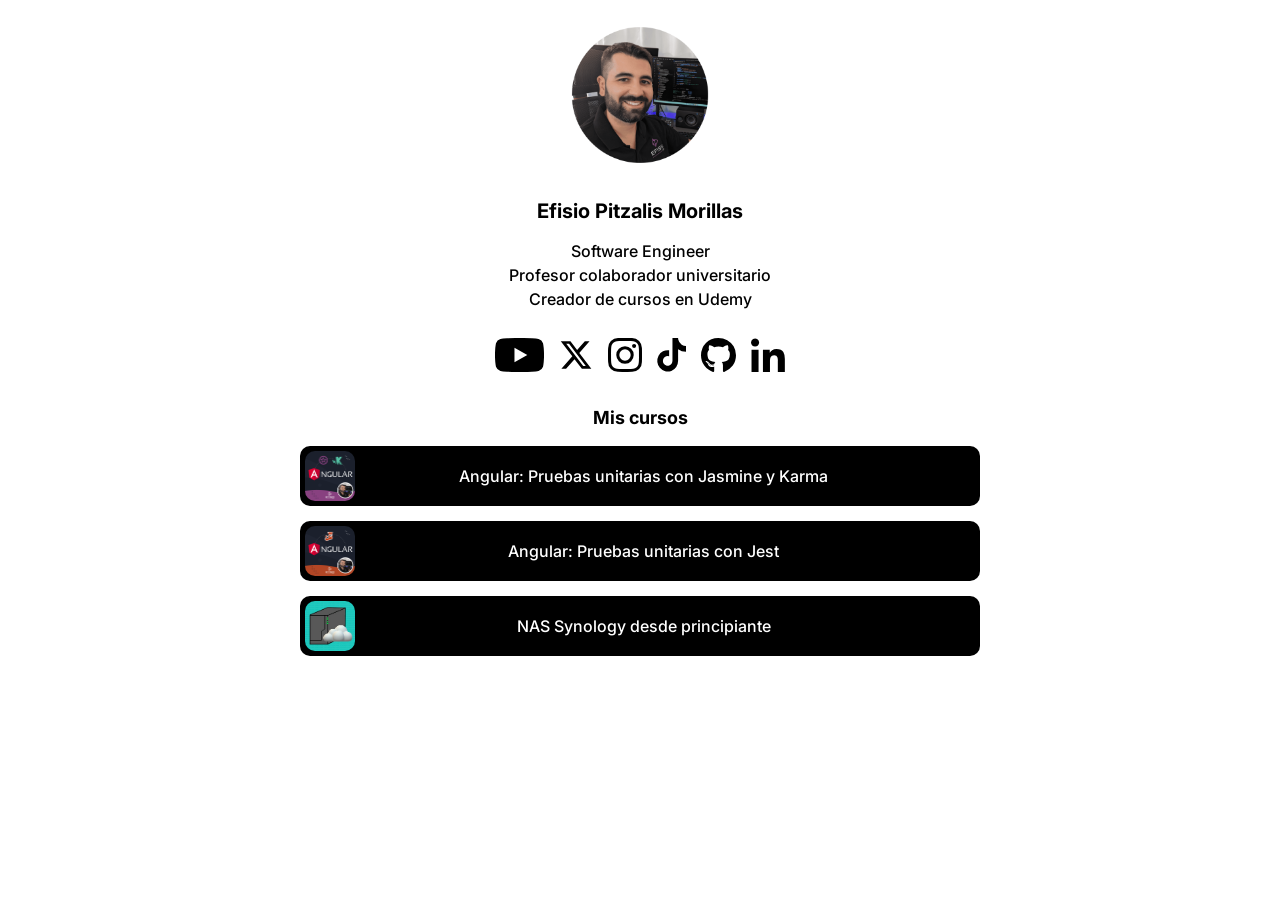
==== index.html @ a40381c4 "Update index.html youtube link suggests subscription" ====
<!DOCTYPE html>
<html lang="es">

<head>
  <meta charset="UTF-8" />
  <meta http-equiv="X-UA-Compatible" content="IE=edge" />
  <meta name="viewport" content="width=device-width, initial-scale=1.0" />
  <title>Efisio Pitzalis Morillas</title>
  <link rel="stylesheet" href="css/normalize.css" />
  <link rel="stylesheet" href="css/box-sizing.css" />
  <link href="https://fonts.googleapis.com/css2?family=Inter:wght@500&amp;display=swap" rel="stylesheet" />
  <link rel="stylesheet" href="css/styles.css" />
</head>

<body>
  <div class="container">
    <div class="author">
      <div class="author__img">
        <img src="img/author.png" alt="author" />
      </div>
      <div class="author__info">
        <h1>Efisio Pitzalis Morillas</h1>
        <p>
          <span>Software Engineer</span>
          <span>Profesor colaborador universitario</span>
          <span>Creador de cursos en Udemy</span>
        </p>
      </div>
      <div class="author__social">
        <a href="https://www.youtube.com/@efisiodev?sub_confirmation=1" target="_blank" rel="noopener">
          <img src="img/icons/youtube.svg" alt="youtube" />
        </a>
        <a href="https://twitter.com/efisiodev" target="_blank" rel="noopener">
          <img src="img/icons/twitter.svg" alt="twitter" />
        </a>
        <a href="https://www.instagram.com/efisiodev" target="_blank" rel="noopener">
          <img src="img/icons/instagram.svg" alt="instagram" />
        </a>
        <a href="https://www.tiktok.com/@efisiodev" target="_blank" rel="noopener">
          <img src="img/icons/tiktok.svg" alt="tiktok" />
        </a>
        <a href="https://github.com/efisiodev" target="_blank" rel="noopener">
          <img src="img/icons/github.svg" alt="github" />
        </a>
        <a href="https://www.linkedin.com/in/epitzalis" target="_blank" rel="noopener">
          <img src="img/icons/linkedin.svg" alt="linkedin" />
        </a>
      </div>
    </div>
    <div class="website">
      <h2 class="website__title">Mis cursos</h2>
      <div class="website_cards">
        <a class="website__card" href="./courses/angular-jasmine-karma.html" target="_blank" rel="noopener">
          <div class="card-img">
            <img src="img/jasmine-karma.png" alt="Jasmine and Karma" />
          </div>
          <div class="card-content">
            <span>Angular: Pruebas unitarias con Jasmine y Karma</span>
          </div>
          <div class="card-empty"></div>
        </a>
        <a class="website__card" href="./courses/angular-jest.html" target="_blank" rel="noopener">
          <div class="card-img">
            <img src="img/jest.png" alt="Jest" />
          </div>
          <div class="card-content">
            <span>Angular: Pruebas unitarias con Jest</span>
          </div>
          <div class="card-empty"></div>
        </a>
        <a class="website__card" href="./courses/nas-synology.html" target="_blank" rel="noopener">
          <div class="card-img">
            <img src="img/nas.png" alt="NAS Synology" />
          </div>
          <div class="card-content">
            <span>NAS Synology desde principiante</span>
          </div>
          <div class="card-empty"></div>
        </a>
      </div>
    </div>
  </div>
</body>

</html>
---- css/box-sizing.css ----
*,
*::before,
*::after {
  box-sizing: border-box;
}
---- css/styles.css ----
body {
    font-family: Inter, sans-serif;
    font-weight: 500;
    font-size: 16px;
    line-height: 1.5;
}

.container {
    max-width: 100%;
    width: 960px;
    padding: 10px;
    height: auto;
    margin: 0 auto;
    text-align: center;
    display: flex;
    flex-direction: column;
    row-gap: 0.7rem;
}

.author {
    margin-top: 15px;
    display: flex;
    flex-direction: column;
    row-gap: 0.7rem;
}

.author__img img {
    height: 140px;
}

.author__info h1 {
    font-size: 20px;
}


.author__info p {
    margin-top: 0;
    display: flex;
    flex-direction: column;
}

.author__social {
    display: flex;
    justify-content: center;
    gap: 15px;
}

.author__social a img {
    height: 34px;
}

.website__title {
    font-size: 18px;
}

.website_cards {
    display: flex;
    flex-direction: column;
    row-gap: 15px;
    max-width: 680px;
    margin: 0 auto;
}

.website__card {
    background-color: #000000;
    /* background-color: #2665d6; */
    display: flex;
    align-items: center;
    color: inherit;
    text-decoration: none;
    border-radius: 10px;
    transition: transform 0.3s ease-in-out;
    padding: 5px;
}

.website__card:hover {
    transform: scale(1.05);
}

.card-img {
    height: 50px;
    width: 50px;
}

.card-img img {
    height: inherit;
    width: inherit;
    object-fit: cover;
    border-radius: 10px;
}

.card-content {
    width: 100%;
    color: #FFFFFF;
    padding: 5px;
}

.card-empty {
    width: 50px;
}
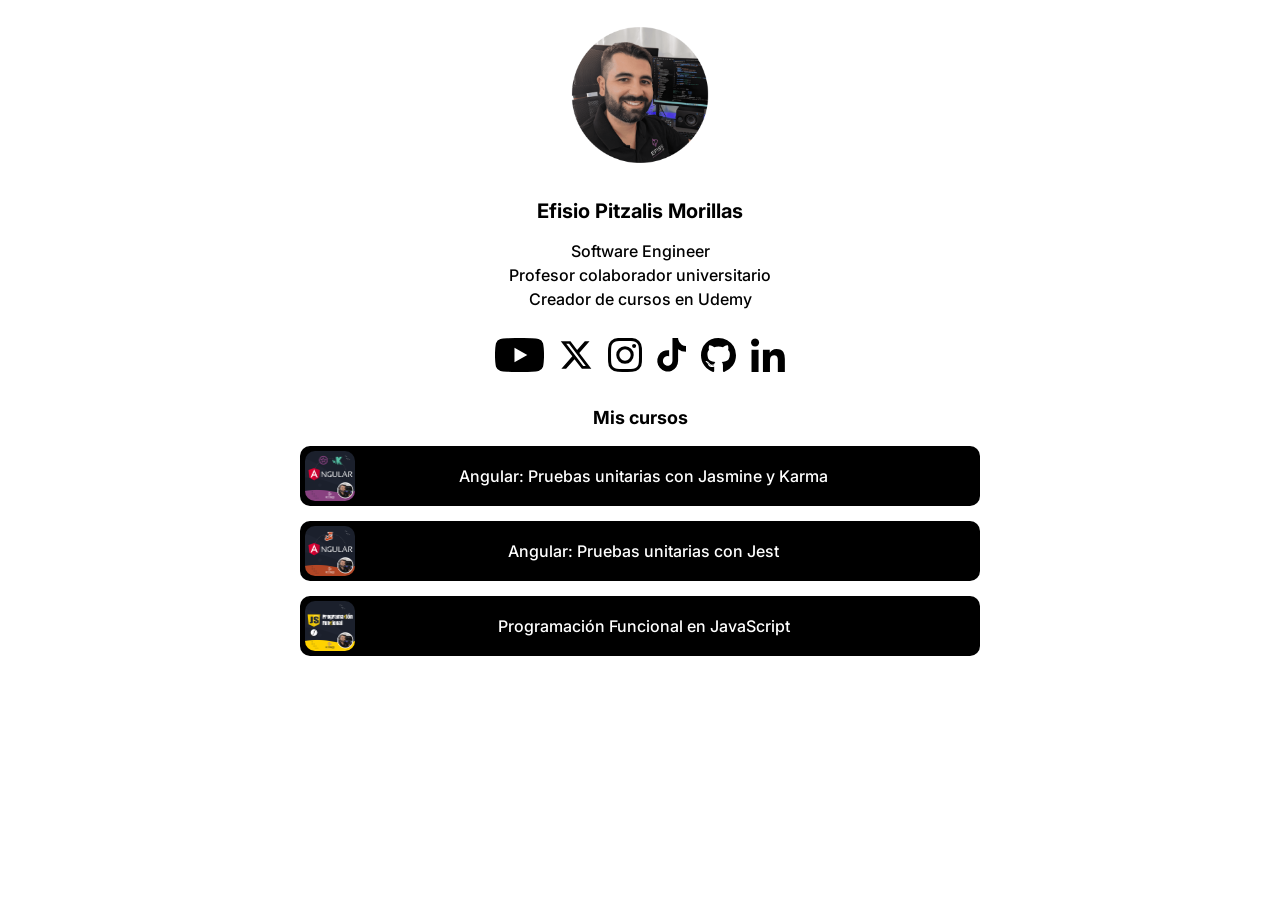
==== commit 2d9f5bd1: "Update index.html" ====
--- a/index.html
+++ b/index.html
@@ -68,12 +68,12 @@
           </div>
           <div class="card-empty"></div>
         </a>
-        <a class="website__card" href="./courses/nas-synology.html" target="_blank" rel="noopener">
+        <a class="website__card" href="./courses/programacion-funcional.html" target="_blank" rel="noopener">
           <div class="card-img">
-            <img src="img/nas.png" alt="NAS Synology" />
+            <img src="img/functional-programming-js.png" alt="Programación funcional en JS" />
           </div>
           <div class="card-content">
-            <span>NAS Synology desde principiante</span>
+            <span>Programación Funcional en JavaScript</span>
           </div>
           <div class="card-empty"></div>
         </a>
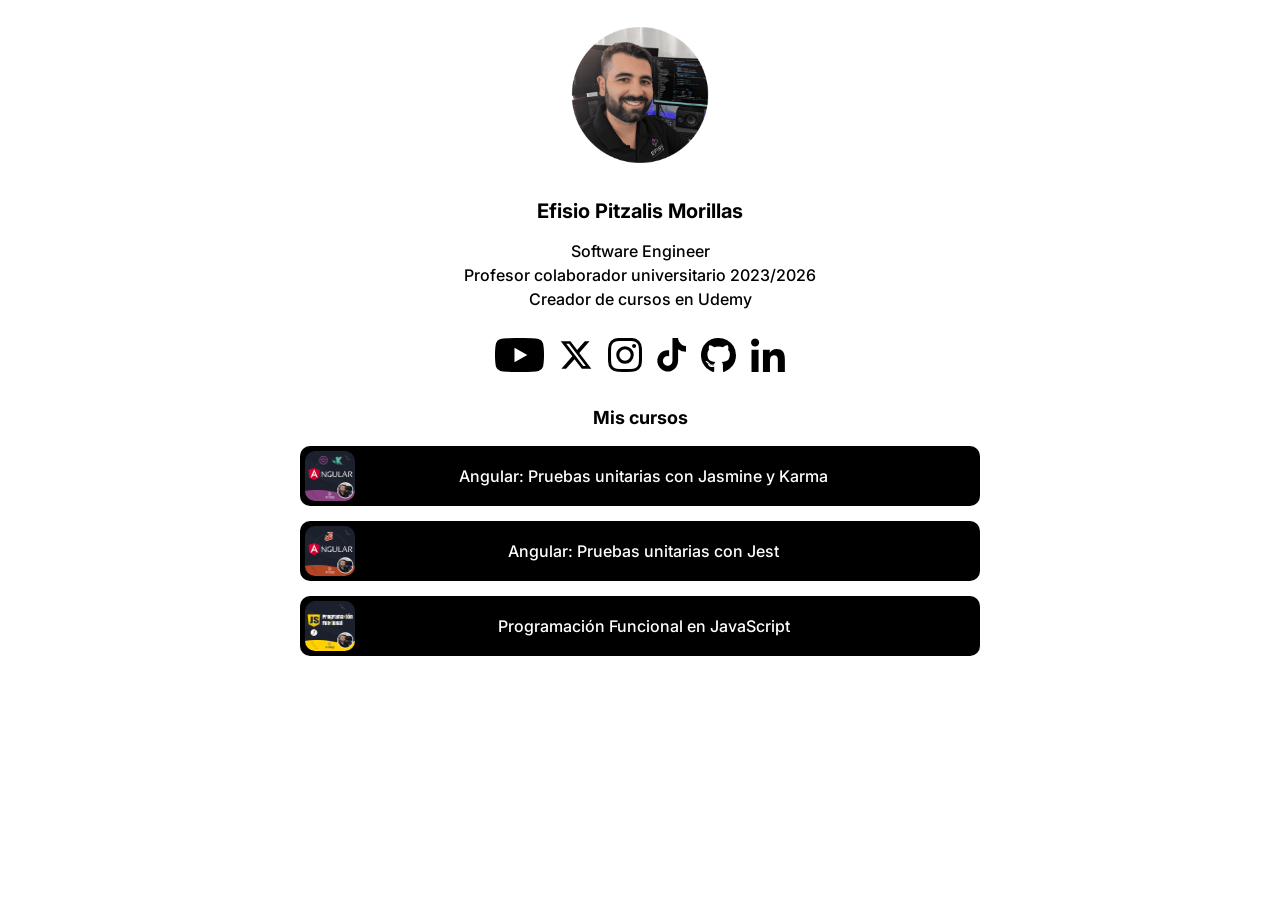
==== commit cc8d0d5e: "actualizar index" ====
--- a/index.html
+++ b/index.html
@@ -22,7 +22,7 @@
         <h1>Efisio Pitzalis Morillas</h1>
         <p>
           <span>Software Engineer</span>
-          <span>Profesor colaborador universitario</span>
+          <span>Profesor colaborador universitario 2023/2026</span>
           <span>Creador de cursos en Udemy</span>
         </p>
       </div>
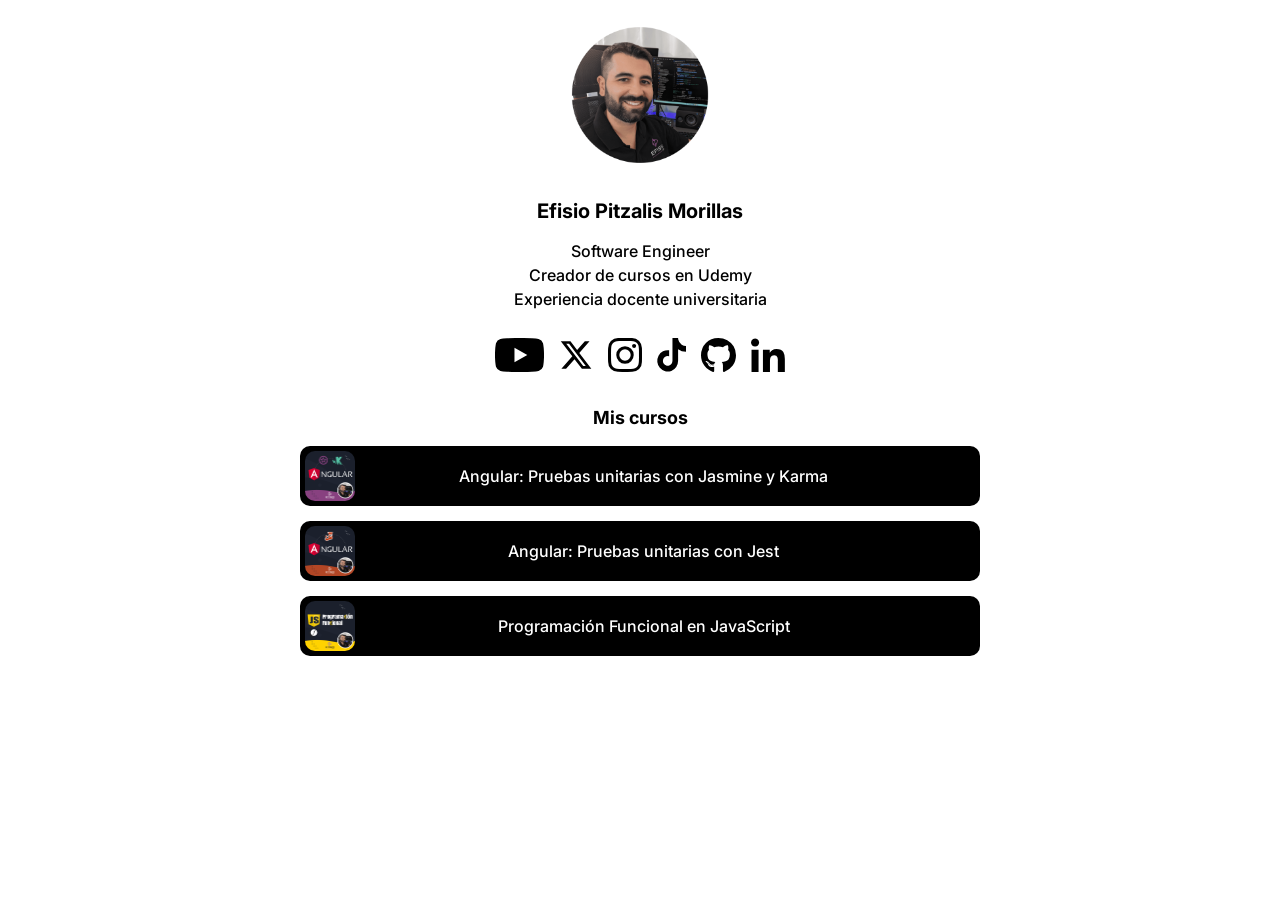
==== commit 95181a95: "Update author information in index.html" ====
--- a/index.html
+++ b/index.html
@@ -22,8 +22,8 @@
         <h1>Efisio Pitzalis Morillas</h1>
         <p>
           <span>Software Engineer</span>
-          <span>Profesor colaborador universitario 2023/2026</span>
           <span>Creador de cursos en Udemy</span>
+          <span>Experiencia docente universitaria</span>
         </p>
       </div>
       <div class="author__social">
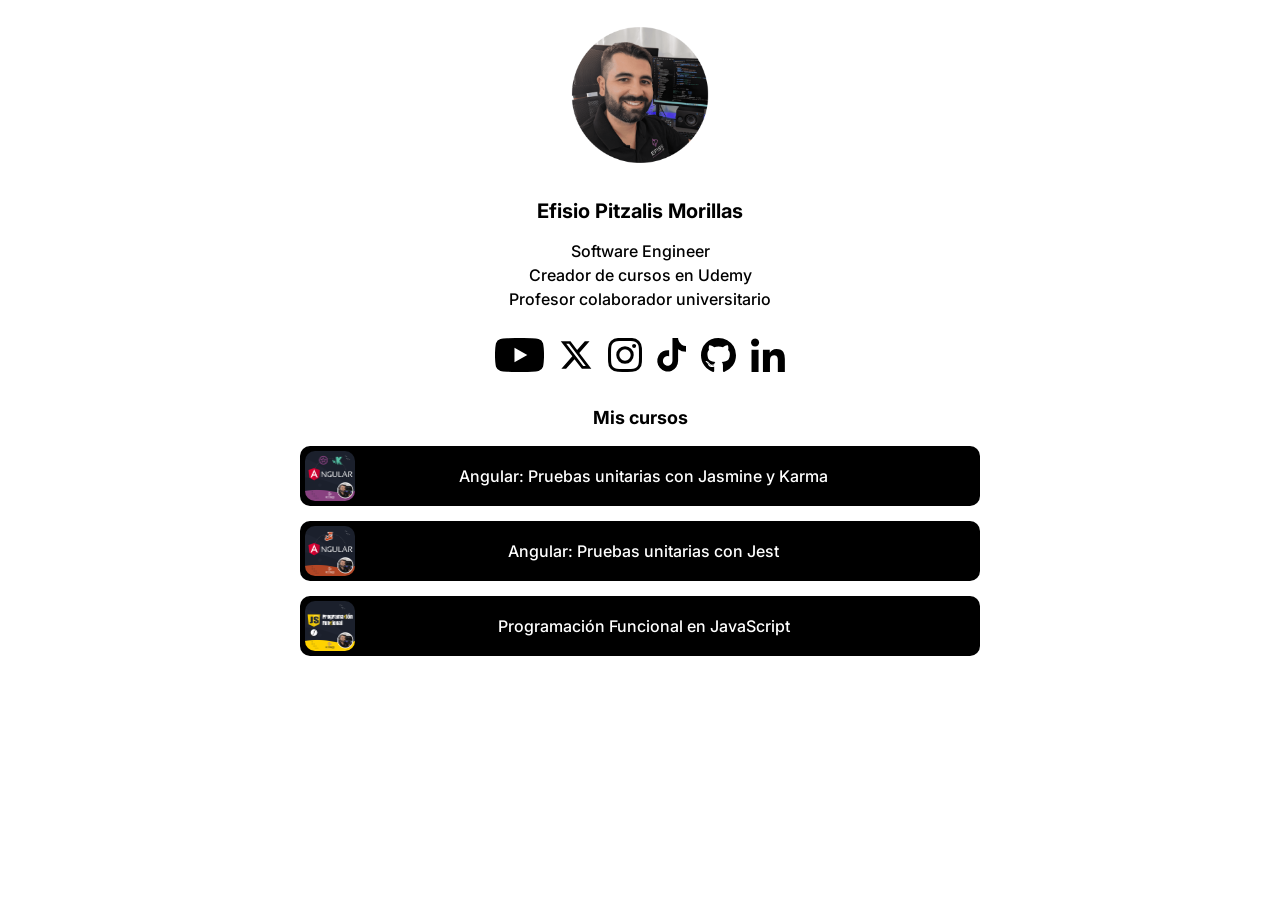
==== commit d4569d15: "update" ====
--- a/index.html
+++ b/index.html
@@ -23,7 +23,7 @@
         <p>
           <span>Software Engineer</span>
           <span>Creador de cursos en Udemy</span>
-          <span>Experiencia docente universitaria</span>
+          <span>Profesor colaborador universitario</span>
         </p>
       </div>
       <div class="author__social">
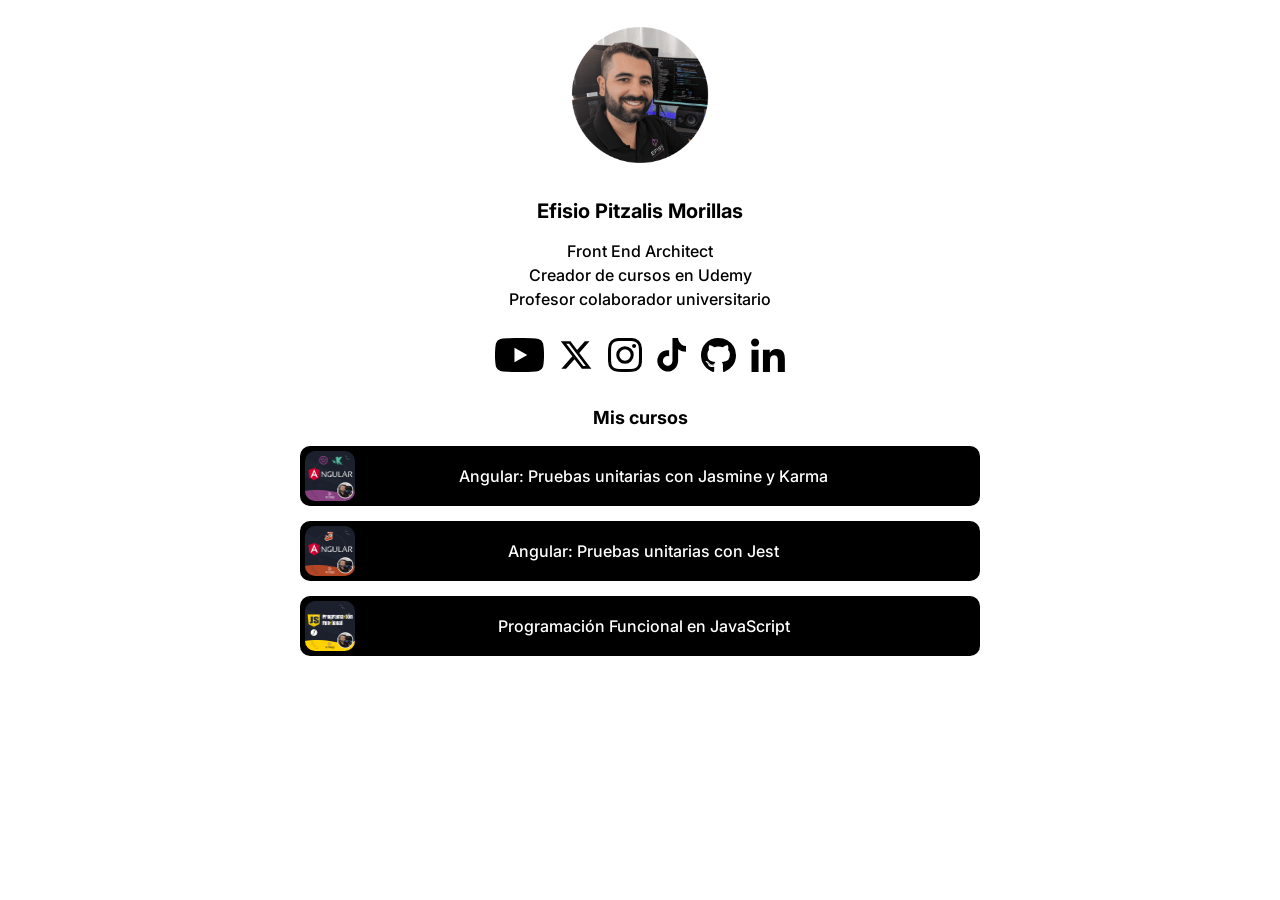
==== commit 7681b06d: "update" ====
--- a/index.html
+++ b/index.html
@@ -21,7 +21,7 @@
       <div class="author__info">
         <h1>Efisio Pitzalis Morillas</h1>
         <p>
-          <span>Software Engineer</span>
+          <span>Front End Architect</span>
           <span>Creador de cursos en Udemy</span>
           <span>Profesor colaborador universitario</span>
         </p>
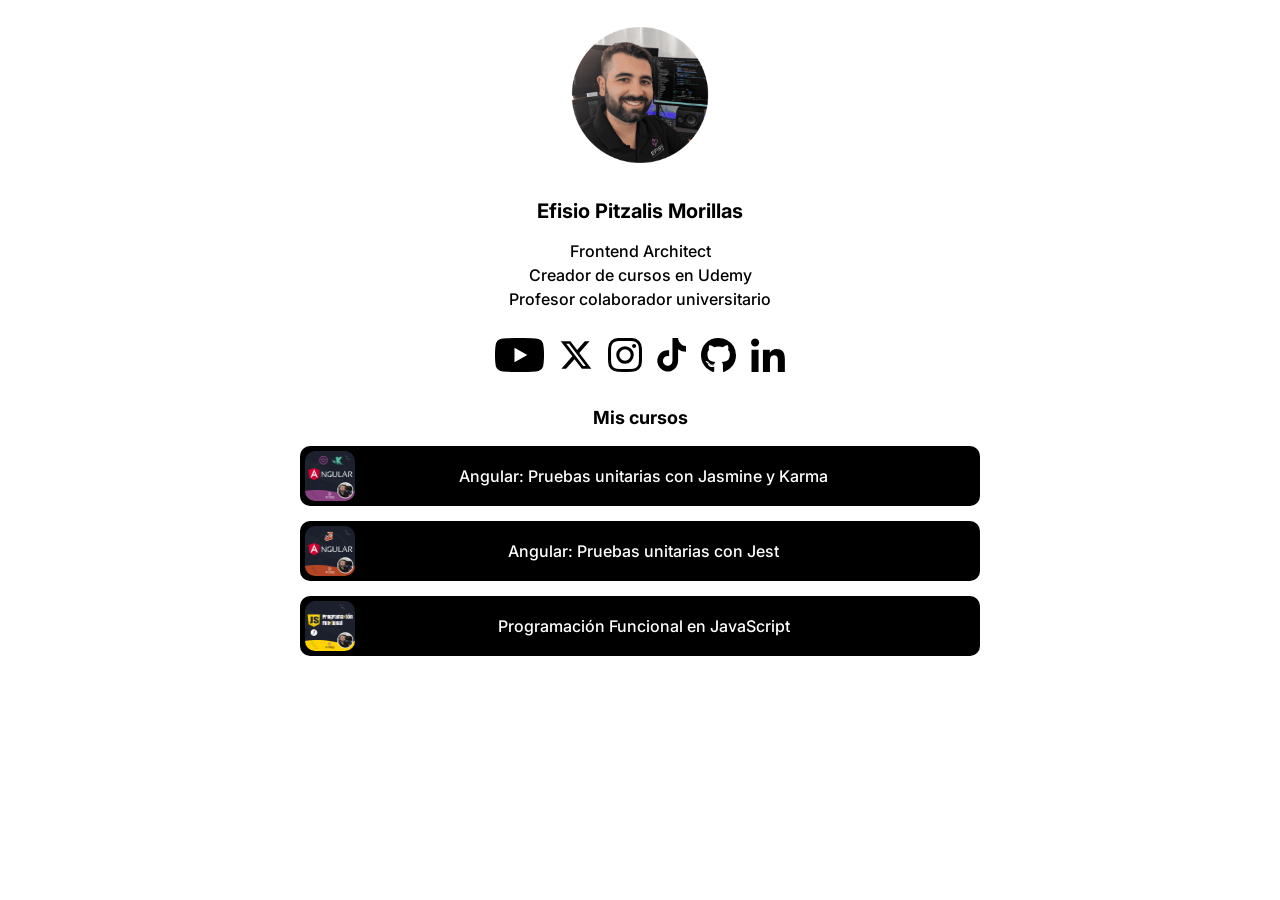
==== commit 471da7db: "update" ====
--- a/index.html
+++ b/index.html
@@ -21,7 +21,7 @@
       <div class="author__info">
         <h1>Efisio Pitzalis Morillas</h1>
         <p>
-          <span>Front End Architect</span>
+          <span>Frontend Architect</span>
           <span>Creador de cursos en Udemy</span>
           <span>Profesor colaborador universitario</span>
         </p>
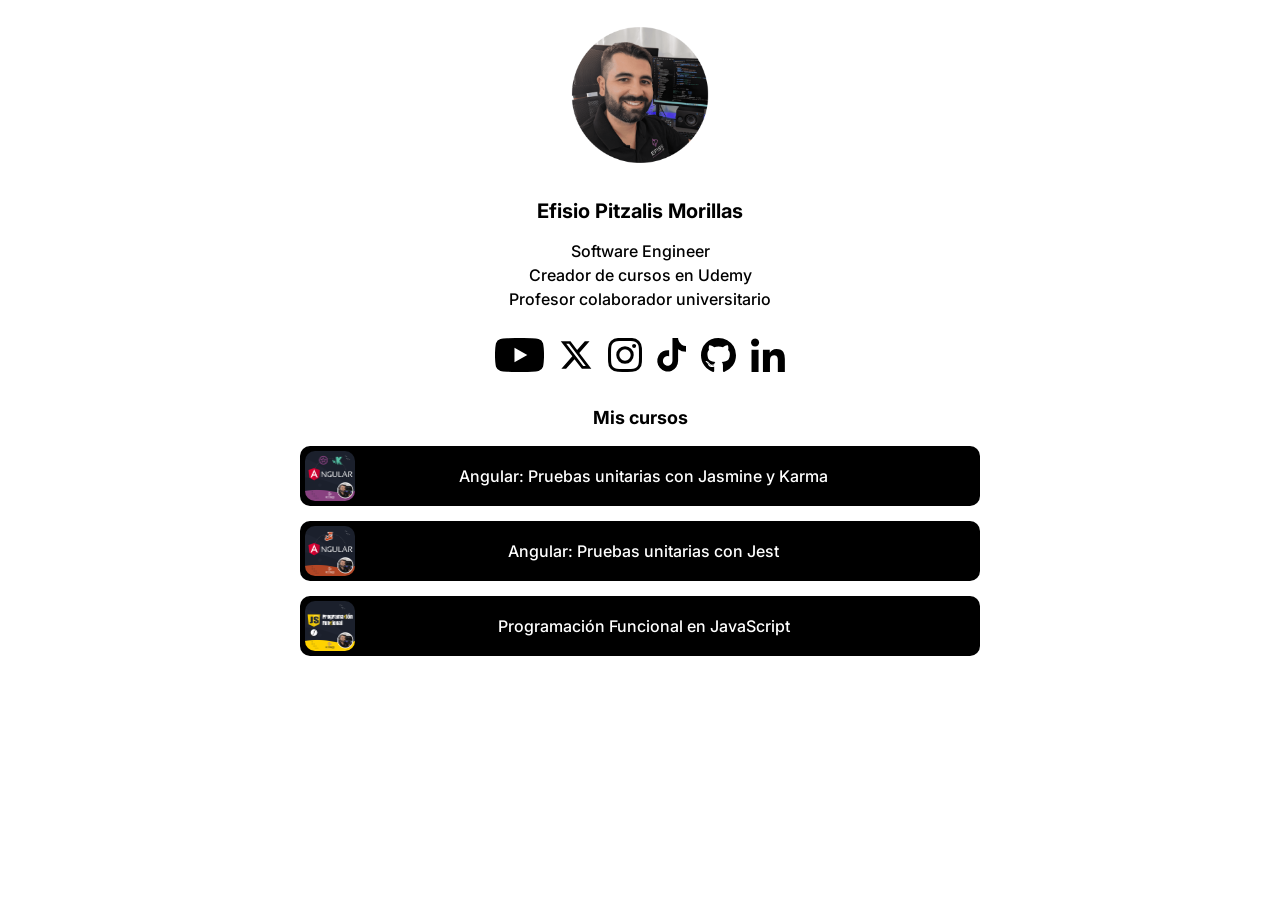
==== commit 51c4a4d3: "Update index.html" ====
--- a/index.html
+++ b/index.html
@@ -21,7 +21,7 @@
       <div class="author__info">
         <h1>Efisio Pitzalis Morillas</h1>
         <p>
-          <span>Frontend Architect</span>
+          <span>Software Engineer</span>
           <span>Creador de cursos en Udemy</span>
           <span>Profesor colaborador universitario</span>
         </p>
